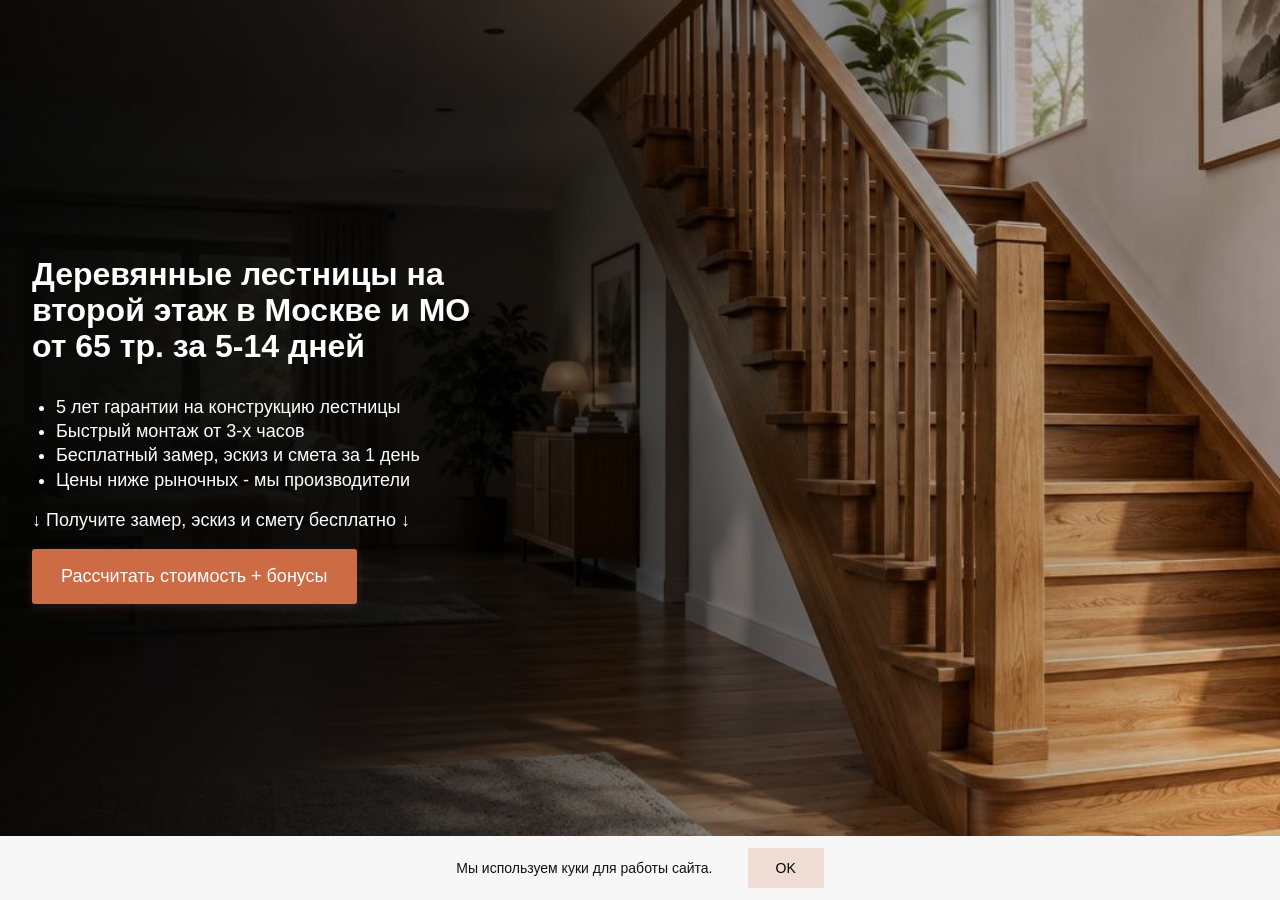
==== index.html @ 140ec00b "Add ready-to-host staircase quiz site" ====
<!doctype html><html lang="ru"><head><meta charset="utf-8"><meta name="viewport" content="width=device-width,initial-scale=1"><meta name="theme-color" content="#cc6b44"><title>Деревянные лестницы на второй этаж в Москве и МО от 65 тр. за 5–14 дней</title><link rel="icon" href="assets/hero.jpg"><link rel="stylesheet" href="style.css"><script src="app.js" defer></script></head><body><main id="app"></main><div id="cookie" class="cookie" hidden><span>Мы используем куки для работы сайта.</span><button type="button" id="cookie-ok">OK</button></div><dialog id="zoom"><button id="zoom-close" aria-label="Закрыть изображение">×</button><img alt="Лестница крупным планом"></dialog><noscript>Для прохождения квиза включите JavaScript в браузере.</noscript></body></html>
---- style.css ----
*{box-sizing:border-box}body{margin:0;font-family:Arial,Helvetica,sans-serif;color:#111;background:#fff}button,input,select{font:inherit}button{cursor:pointer}button:disabled{cursor:default;opacity:.48}button:focus-visible,a:focus-visible,input:focus-visible{outline:3px solid #cc6b44;outline-offset:4px}.primary{border:0;color:white;background:#cc6b44;border-radius:3px;padding:17px 29px;font-size:18px;box-shadow:0 3px 10px #cc6b4430}.primary:hover:enabled{background:#b85e3b}.hero{min-height:100svh;background:linear-gradient(90deg,#000b 0%,#0009 38%,#0002 100%),url('assets/hero.jpg') center/cover;display:flex;align-items:center;color:white;padding:70px 32px 110px;position:relative}.hero-content{max-width:480px}.hero h1{font-size:32px;line-height:1.13;margin:0 0 30px;font-weight:700}.hero ul{padding-left:24px;font-size:18px;line-height:1.35;margin-bottom:15px}.hero p{font-size:18px;line-height:1.5;margin:0 0 15px}.hero-footer{position:absolute;left:32px;bottom:20px;display:grid;gap:5px}.hero-footer a{color:#fff;text-decoration:none;font-size:16px}.hero-footer small{font-size:12px}.cookie{position:fixed;bottom:0;left:0;right:0;background:#f7f7f7;padding:12px 24px;display:flex;justify-content:center;align-items:center;gap:35px;font-size:14px;z-index:5}.cookie[hidden]{display:none}.cookie button{background:#efdcd4;border:0;padding:12px 28px}.quiz{max-width:844px;min-height:100svh;margin:auto;padding:38px 4px 140px;position:relative}.quiz h1{font-size:34px;line-height:1.2;margin:0 0 18px}.cards{display:grid;grid-template-columns:repeat(3,minmax(0,1fr));gap:18px}.card{border:1px solid #ddd;border-radius:3px;position:relative;overflow:hidden;background:#fff}.card label{display:block;cursor:pointer;height:100%}.card img{display:block;width:100%;aspect-ratio:1;object-fit:cover}.card .caption{display:block;min-height:50px;padding:12px 10px;color:#555;font-size:14px;line-height:1.25}.card input{position:absolute;width:1px;height:1px;opacity:0}.card:has(input:checked){border-color:#cc6b44;box-shadow:0 0 0 2px #cc6b44}.card:has(input:focus-visible){outline:3px solid #cc6b44;outline-offset:3px}.indicator{position:absolute;top:15px;right:15px;width:25px;height:25px;border:2px solid #ffffffb0;border-radius:50%;pointer-events:none}.card input:checked~.indicator{background:#cc6b44;box-shadow:inset 0 0 0 4px #ffffff80}.zoom-button{position:absolute;left:10px;top:10px;border:0;border-radius:50%;background:#fff9;width:28px;height:28px;opacity:0}.card:hover .zoom-button,.zoom-button:focus-visible{opacity:1}.nav{position:fixed;bottom:0;background:#fff;left:50%;transform:translateX(-50%);width:min(844px,100%);display:flex;align-items:center;justify-content:space-between;padding:20px 4px 28px;z-index:2}.step{font-size:14px;color:#555}.step b{background:#cc6b44;color:#fff;display:inline-flex;align-items:center;justify-content:center;border-radius:50%;width:23px;height:23px;margin:0 5px}.nav-actions{display:flex;gap:20px;align-items:flex-start}.back{padding:12px;border:1px solid #ddd;background:#fff;border-radius:4px;color:#777;height:44px;min-width:44px}.nav .primary{padding:12px 22px;font-size:16px}.enter{display:block;font-size:12px;text-align:center;color:#888;padding-top:5px}.split{display:grid;grid-template-columns:1fr 1fr;gap:35px;margin-top:30px}.split>img{width:100%;border-radius:3px}.text-options{display:flex;flex-direction:column;gap:18px}.text-option{padding:20px;border:1px solid #ddd;border-radius:4px;display:flex;gap:14px;align-items:center;cursor:pointer;font-size:16px;color:#444}.text-option:has(input:checked){border-color:#cc6b44;background:#cc6b440b}.text-option input{width:20px;height:20px;accent-color:#cc6b44;flex-shrink:0}.height{margin-top:65px}.height input[type=number]{width:100%;border:1px solid #ddd;border-radius:4px;padding:16px;margin-bottom:30px;font-size:20px}.height input[type=range]{width:100%;accent-color:#cc6b44;cursor:pointer}.range-labels{display:flex;justify-content:space-between;color:#777;margin-top:12px}.contact{min-height:100svh;display:flex;align-items:center;justify-content:center;padding:50px 24px}.contact-inner{width:100%;max-width:610px}.contact h1{text-align:center;font-size:30px;line-height:1.1;margin:0 0 20px}.contact .subtitle{text-align:center;color:#555;font-size:16px;font-weight:bold;margin:0 0 24px}.contact form{max-width:550px;margin:auto}.field-label{display:block;color:#555;font-size:18px;margin-bottom:8px}.input{padding:17px 18px;height:56px;width:100%;border:1px solid #ccc;border-radius:3px;margin-bottom:20px;font-size:18px}.phone{display:flex;margin-bottom:20px;border:1px solid #ccc;border-radius:3px;height:56px}.phone select{width:115px;flex-shrink:0;background:white;border:0;border-right:1px solid #ccc;padding:8px}.phone input{width:100%;min-width:0;border:0;padding:12px;font-size:16px}.contact .primary{width:100%;margin-bottom:24px;font-size:16px}.consent{display:flex;gap:8px;font-size:13px;line-height:1.5;color:#333;align-items:flex-start}.consent input{accent-color:#cc6b44;margin-top:3px}.consent a{color:#b95f3c}.error{color:#a42c1e;font-size:15px;line-height:1.5;margin:15px 0}.honeypot{position:absolute;left:-10000px}.contact-back{margin-top:25px;border:0;background:none;color:#888;padding:8px 0}.success{text-align:center;max-width:560px;margin:auto;padding:120px 24px}.success h1{font-size:34px}.success p{color:#555;font-size:18px;line-height:1.5}dialog{border:0;border-radius:6px;padding:0;max-width:90vw;max-height:90svh}dialog::backdrop{background:#000b}dialog img{display:block;max-width:85vw;max-height:85svh}#zoom-close{position:absolute;right:8px;top:8px;border:0;background:white;border-radius:50%;font-size:26px;width:38px;height:38px} @media(max-width:900px){.quiz{padding:30px 24px 130px}.nav{padding:20px 24px}.quiz h1{font-size:28px}}@media(max-width:600px){.hero{padding:50px 24px 120px;background-position:65% center}.hero h1{font-size:28px}.hero ul,.hero p{font-size:16px}.hero-footer{left:24px}.quiz h1{font-size:25px}.cards{grid-template-columns:repeat(2,minmax(0,1fr));gap:12px}.card .caption{font-size:14px;padding:10px;min-height:50px}.quiz{padding:24px 16px 130px}.nav{padding:15px 16px 20px}.split{grid-template-columns:1fr;gap:24px}.split>img{max-height:230px;object-fit:cover}.text-options{gap:12px}.text-option{padding:15px}.contact h1{font-size:25px}.contact{padding:50px 20px}.cookie{gap:15px;padding:10px 16px;font-size:13px}.zoom-button{opacity:1}.height{margin-top:40px}}
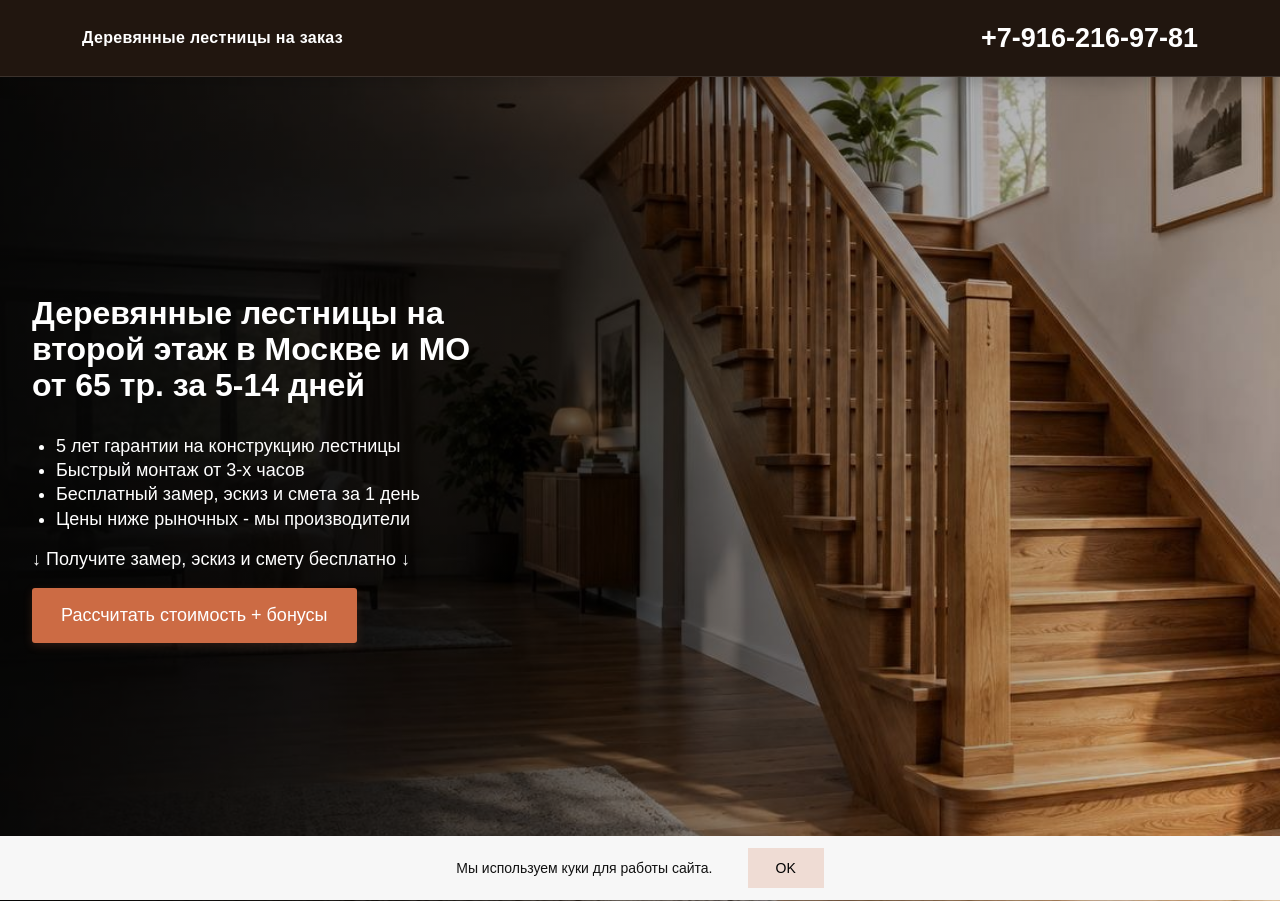
==== commit 874f016e: "Add persistent phone header and Gudok call tracking" ====
--- a/index.html
+++ b/index.html
@@ -1 +1 @@
-<!doctype html><html lang="ru"><head><meta charset="utf-8"><meta name="viewport" content="width=device-width,initial-scale=1"><meta name="theme-color" content="#cc6b44"><title>Деревянные лестницы на второй этаж в Москве и МО от 65 тр. за 5–14 дней</title><link rel="icon" href="assets/hero.jpg"><link rel="stylesheet" href="style.css"><script src="app.js" defer></script></head><body><main id="app"></main><div id="cookie" class="cookie" hidden><span>Мы используем куки для работы сайта.</span><button type="button" id="cookie-ok">OK</button></div><dialog id="zoom"><button id="zoom-close" aria-label="Закрыть изображение">×</button><img alt="Лестница крупным планом"></dialog><noscript>Для прохождения квиза включите JavaScript в браузере.</noscript></body></html>
+<!doctype html><html lang="ru"><head><meta charset="utf-8"><meta name="viewport" content="width=device-width,initial-scale=1"><meta name="theme-color" content="#cc6b44"><title>Деревянные лестницы на второй этаж в Москве и МО от 65 тр. за 5–14 дней</title><link rel="icon" href="assets/hero.jpg"><link rel="stylesheet" href="style.css"><script src="app.js" defer></script></head><body><header class="site-header"><div class="site-header-inner"><span class="site-brand">Деревянные лестницы на заказ</span><a class="site-phone" href="tel:+79162169781" aria-label="Позвонить по номеру +7 916 216 97 81">+7-916-216-97-81</a></div></header><main id="app"></main><div id="cookie" class="cookie" hidden><span>Мы используем куки для работы сайта.</span><button type="button" id="cookie-ok">OK</button></div><dialog id="zoom"><button id="zoom-close" aria-label="Закрыть изображение">×</button><img alt="Лестница крупным планом"></dialog><noscript>Для прохождения квиза включите JavaScript в браузере.</noscript><script type="text/javascript">(function(window,document,n,project_ids){window.GudokData=n;if(typeof project_ids !== "object"){project_ids = [project_ids]};window[n] = {};window[n]["projects"]=project_ids;config_load(project_ids.join(','));function config_load(cId){var a=document.getElementsByTagName("script")[0],s=document.createElement("script"),i=function(){a.parentNode.insertBefore(s,a)},cMrs='';s.async=true;if(document.location.search&&document.location.search.indexOf('?gudok_check=')===0)cMrs+=document.location.search.replace('?','&');s.src="//mod.gudok.tel/script.js?sid="+cId+cMrs;if(window.opera == "[object Opera]"){document.addEventListener("DOMContentLoaded", i, false)}else{i()}}})(window, document, "gd", "p6xbr0mim3");</script></body></html>
--- a/style.css
+++ b/style.css
@@ -1 +1,2 @@
 *{box-sizing:border-box}body{margin:0;font-family:Arial,Helvetica,sans-serif;color:#111;background:#fff}button,input,select{font:inherit}button{cursor:pointer}button:disabled{cursor:default;opacity:.48}button:focus-visible,a:focus-visible,input:focus-visible{outline:3px solid #cc6b44;outline-offset:4px}.primary{border:0;color:white;background:#cc6b44;border-radius:3px;padding:17px 29px;font-size:18px;box-shadow:0 3px 10px #cc6b4430}.primary:hover:enabled{background:#b85e3b}.hero{min-height:100svh;background:linear-gradient(90deg,#000b 0%,#0009 38%,#0002 100%),url('assets/hero.jpg') center/cover;display:flex;align-items:center;color:white;padding:70px 32px 110px;position:relative}.hero-content{max-width:480px}.hero h1{font-size:32px;line-height:1.13;margin:0 0 30px;font-weight:700}.hero ul{padding-left:24px;font-size:18px;line-height:1.35;margin-bottom:15px}.hero p{font-size:18px;line-height:1.5;margin:0 0 15px}.hero-footer{position:absolute;left:32px;bottom:20px;display:grid;gap:5px}.hero-footer a{color:#fff;text-decoration:none;font-size:16px}.hero-footer small{font-size:12px}.cookie{position:fixed;bottom:0;left:0;right:0;background:#f7f7f7;padding:12px 24px;display:flex;justify-content:center;align-items:center;gap:35px;font-size:14px;z-index:5}.cookie[hidden]{display:none}.cookie button{background:#efdcd4;border:0;padding:12px 28px}.quiz{max-width:844px;min-height:100svh;margin:auto;padding:38px 4px 140px;position:relative}.quiz h1{font-size:34px;line-height:1.2;margin:0 0 18px}.cards{display:grid;grid-template-columns:repeat(3,minmax(0,1fr));gap:18px}.card{border:1px solid #ddd;border-radius:3px;position:relative;overflow:hidden;background:#fff}.card label{display:block;cursor:pointer;height:100%}.card img{display:block;width:100%;aspect-ratio:1;object-fit:cover}.card .caption{display:block;min-height:50px;padding:12px 10px;color:#555;font-size:14px;line-height:1.25}.card input{position:absolute;width:1px;height:1px;opacity:0}.card:has(input:checked){border-color:#cc6b44;box-shadow:0 0 0 2px #cc6b44}.card:has(input:focus-visible){outline:3px solid #cc6b44;outline-offset:3px}.indicator{position:absolute;top:15px;right:15px;width:25px;height:25px;border:2px solid #ffffffb0;border-radius:50%;pointer-events:none}.card input:checked~.indicator{background:#cc6b44;box-shadow:inset 0 0 0 4px #ffffff80}.zoom-button{position:absolute;left:10px;top:10px;border:0;border-radius:50%;background:#fff9;width:28px;height:28px;opacity:0}.card:hover .zoom-button,.zoom-button:focus-visible{opacity:1}.nav{position:fixed;bottom:0;background:#fff;left:50%;transform:translateX(-50%);width:min(844px,100%);display:flex;align-items:center;justify-content:space-between;padding:20px 4px 28px;z-index:2}.step{font-size:14px;color:#555}.step b{background:#cc6b44;color:#fff;display:inline-flex;align-items:center;justify-content:center;border-radius:50%;width:23px;height:23px;margin:0 5px}.nav-actions{display:flex;gap:20px;align-items:flex-start}.back{padding:12px;border:1px solid #ddd;background:#fff;border-radius:4px;color:#777;height:44px;min-width:44px}.nav .primary{padding:12px 22px;font-size:16px}.enter{display:block;font-size:12px;text-align:center;color:#888;padding-top:5px}.split{display:grid;grid-template-columns:1fr 1fr;gap:35px;margin-top:30px}.split>img{width:100%;border-radius:3px}.text-options{display:flex;flex-direction:column;gap:18px}.text-option{padding:20px;border:1px solid #ddd;border-radius:4px;display:flex;gap:14px;align-items:center;cursor:pointer;font-size:16px;color:#444}.text-option:has(input:checked){border-color:#cc6b44;background:#cc6b440b}.text-option input{width:20px;height:20px;accent-color:#cc6b44;flex-shrink:0}.height{margin-top:65px}.height input[type=number]{width:100%;border:1px solid #ddd;border-radius:4px;padding:16px;margin-bottom:30px;font-size:20px}.height input[type=range]{width:100%;accent-color:#cc6b44;cursor:pointer}.range-labels{display:flex;justify-content:space-between;color:#777;margin-top:12px}.contact{min-height:100svh;display:flex;align-items:center;justify-content:center;padding:50px 24px}.contact-inner{width:100%;max-width:610px}.contact h1{text-align:center;font-size:30px;line-height:1.1;margin:0 0 20px}.contact .subtitle{text-align:center;color:#555;font-size:16px;font-weight:bold;margin:0 0 24px}.contact form{max-width:550px;margin:auto}.field-label{display:block;color:#555;font-size:18px;margin-bottom:8px}.input{padding:17px 18px;height:56px;width:100%;border:1px solid #ccc;border-radius:3px;margin-bottom:20px;font-size:18px}.phone{display:flex;margin-bottom:20px;border:1px solid #ccc;border-radius:3px;height:56px}.phone select{width:115px;flex-shrink:0;background:white;border:0;border-right:1px solid #ccc;padding:8px}.phone input{width:100%;min-width:0;border:0;padding:12px;font-size:16px}.contact .primary{width:100%;margin-bottom:24px;font-size:16px}.consent{display:flex;gap:8px;font-size:13px;line-height:1.5;color:#333;align-items:flex-start}.consent input{accent-color:#cc6b44;margin-top:3px}.consent a{color:#b95f3c}.error{color:#a42c1e;font-size:15px;line-height:1.5;margin:15px 0}.honeypot{position:absolute;left:-10000px}.contact-back{margin-top:25px;border:0;background:none;color:#888;padding:8px 0}.success{text-align:center;max-width:560px;margin:auto;padding:120px 24px}.success h1{font-size:34px}.success p{color:#555;font-size:18px;line-height:1.5}dialog{border:0;border-radius:6px;padding:0;max-width:90vw;max-height:90svh}dialog::backdrop{background:#000b}dialog img{display:block;max-width:85vw;max-height:85svh}#zoom-close{position:absolute;right:8px;top:8px;border:0;background:white;border-radius:50%;font-size:26px;width:38px;height:38px} @media(max-width:900px){.quiz{padding:30px 24px 130px}.nav{padding:20px 24px}.quiz h1{font-size:28px}}@media(max-width:600px){.hero{padding:50px 24px 120px;background-position:65% center}.hero h1{font-size:28px}.hero ul,.hero p{font-size:16px}.hero-footer{left:24px}.quiz h1{font-size:25px}.cards{grid-template-columns:repeat(2,minmax(0,1fr));gap:12px}.card .caption{font-size:14px;padding:10px;min-height:50px}.quiz{padding:24px 16px 130px}.nav{padding:15px 16px 20px}.split{grid-template-columns:1fr;gap:24px}.split>img{max-height:230px;object-fit:cover}.text-options{gap:12px}.text-option{padding:15px}.contact h1{font-size:25px}.contact{padding:50px 20px}.cookie{gap:15px;padding:10px 16px;font-size:13px}.zoom-button{opacity:1}.height{margin-top:40px}}
+:root{--header-height:76px}.site-header{position:sticky;top:0;z-index:20;background:#21160f;color:#fff;border-bottom:1px solid #ffffff1f;box-shadow:0 4px 18px #0003}.site-header-inner{max-width:1180px;min-height:var(--header-height);margin:auto;padding:10px 32px;display:flex;align-items:center;justify-content:space-between;gap:24px}.site-brand{font-size:16px;font-weight:700;letter-spacing:.02em}.site-phone{color:#fff;text-decoration:none;font-size:27px;line-height:1;font-weight:800;white-space:nowrap}.site-phone:hover{color:#f1b397}.hero,.quiz,.contact{min-height:calc(100svh - var(--header-height))}.hero-footer a{font-size:24px;font-weight:800}.success{min-height:calc(100svh - var(--header-height));display:flex;flex-direction:column;align-items:center;justify-content:center;padding:50px 24px}.success-phone{display:inline-flex;margin:8px 0 26px;color:#b85e3b;text-decoration:none;font-size:30px;line-height:1;font-weight:800}.success-phone:hover{color:#8e4228}@media(max-width:600px){:root{--header-height:66px}.site-header-inner{padding:8px 16px;gap:10px}.site-brand{max-width:125px;font-size:13px;line-height:1.15}.site-phone{font-size:19px}.hero{padding-top:42px}.hero-footer a{font-size:21px}.success-phone{font-size:25px}}
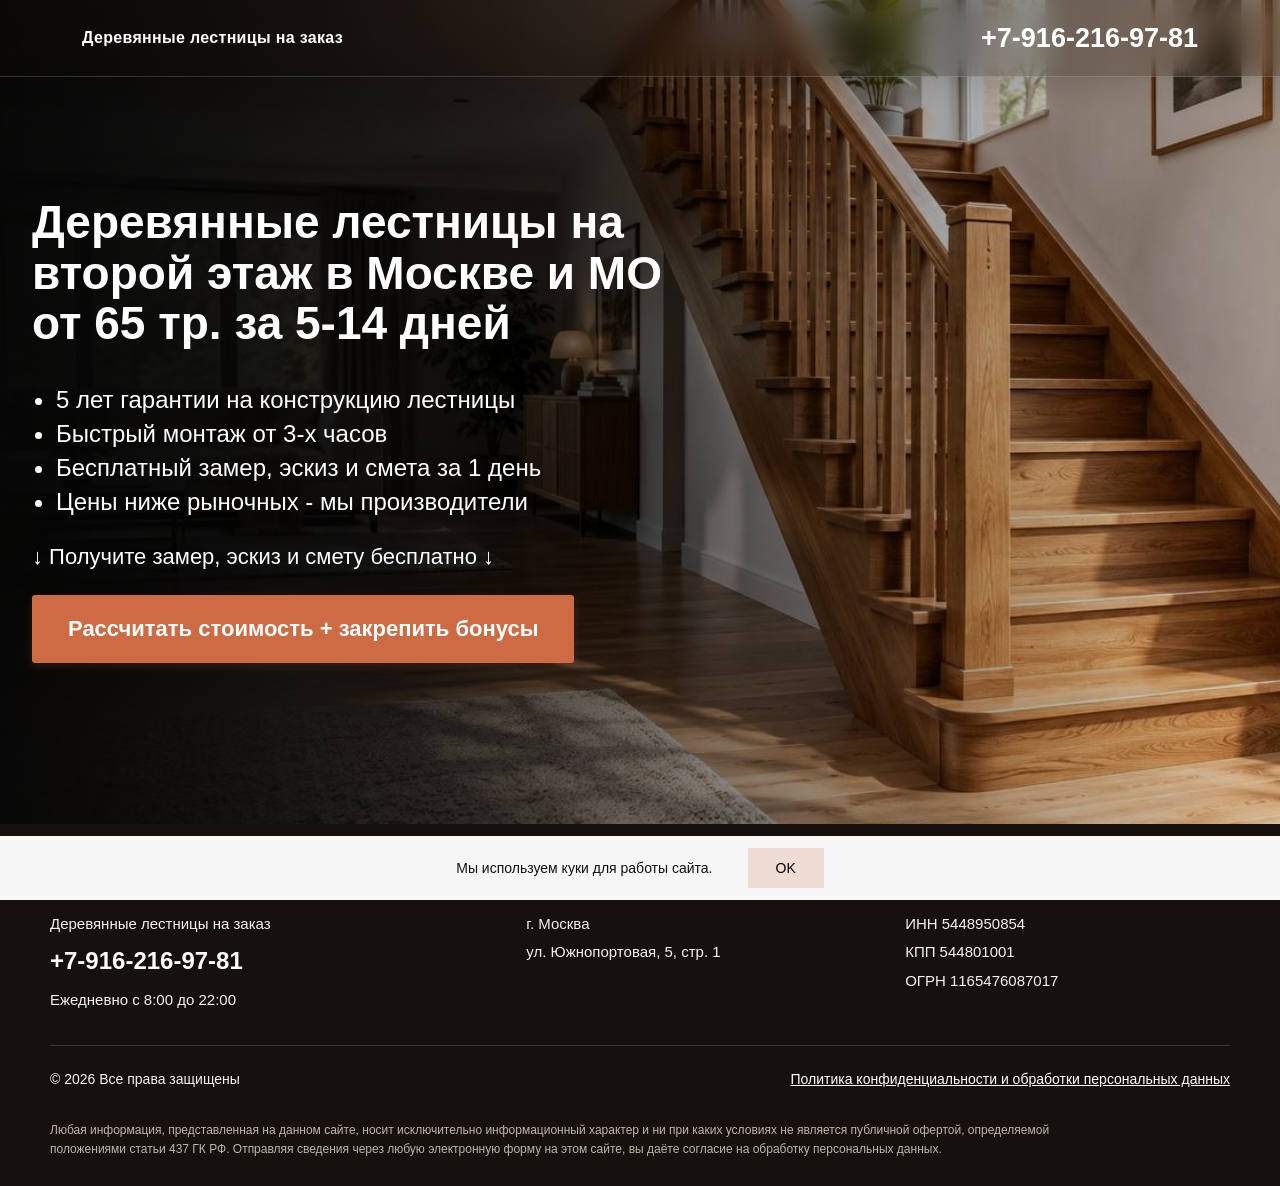
==== commit 4225269f: "Add company footer and full privacy policy" ====
--- a/index.html
+++ b/index.html
@@ -1 +1 @@
-<!doctype html><html lang="ru"><head><meta charset="utf-8"><meta name="viewport" content="width=device-width,initial-scale=1"><meta name="theme-color" content="#cc6b44"><title>Деревянные лестницы на второй этаж в Москве и МО от 65 тр. за 5–14 дней</title><link rel="icon" href="assets/hero.jpg"><link rel="stylesheet" href="style.css"><script src="app.js" defer></script></head><body><header class="site-header"><div class="site-header-inner"><span class="site-brand">Деревянные лестницы на заказ</span><a class="site-phone" href="tel:+79162169781" aria-label="Позвонить по номеру +7 916 216 97 81">+7-916-216-97-81</a></div></header><main id="app"></main><div id="cookie" class="cookie" hidden><span>Мы используем куки для работы сайта.</span><button type="button" id="cookie-ok">OK</button></div><dialog id="zoom"><button id="zoom-close" aria-label="Закрыть изображение">×</button><img alt="Лестница крупным планом"></dialog><noscript>Для прохождения квиза включите JavaScript в браузере.</noscript><script type="text/javascript">(function(window,document,n,project_ids){window.GudokData=n;if(typeof project_ids !== "object"){project_ids = [project_ids]};window[n] = {};window[n]["projects"]=project_ids;config_load(project_ids.join(','));function config_load(cId){var a=document.getElementsByTagName("script")[0],s=document.createElement("script"),i=function(){a.parentNode.insertBefore(s,a)},cMrs='';s.async=true;if(document.location.search&&document.location.search.indexOf('?gudok_check=')===0)cMrs+=document.location.search.replace('?','&');s.src="//mod.gudok.tel/script.js?sid="+cId+cMrs;if(window.opera == "[object Opera]"){document.addEventListener("DOMContentLoaded", i, false)}else{i()}}})(window, document, "gd", "p6xbr0mim3");</script></body></html>
+<!doctype html><html lang="ru"><head><meta charset="utf-8"><meta name="viewport" content="width=device-width,initial-scale=1"><meta name="theme-color" content="#17110e"><title>Деревянные лестницы на второй этаж в Москве и МО от 65 тр. за 5–14 дней</title><link rel="icon" href="assets/hero.jpg"><link rel="stylesheet" href="style.css"><script src="app.js" defer></script></head><body><header class="site-header"><div class="site-header-inner"><span class="site-brand">Деревянные лестницы на заказ</span><a class="site-phone" href="tel:+79162169781" aria-label="Позвонить по номеру +7 916 216 97 81">+7-916-216-97-81</a></div></header><main id="app"></main><footer class="site-footer"><div class="site-footer-inner"><div class="footer-company"><strong>ООО «ДЕДАЛ»</strong><span>Деревянные лестницы на заказ</span><a class="footer-phone" href="tel:+79162169781">+7-916-216-97-81</a><span>Ежедневно с 8:00 до 22:00</span></div><address><strong>Адрес</strong><span>г. Москва</span><span>ул. Южнопортовая, 5, стр. 1</span></address><div class="footer-details"><strong>Реквизиты</strong><span>ИНН 5448950854</span><span>КПП 544801001</span><span>ОГРН 1165476087017</span></div><div class="footer-legal"><span>© 2026 Все права защищены</span><a href="policy.html" target="_blank" rel="noopener">Политика конфиденциальности и обработки персональных данных</a></div><p class="footer-disclaimer">Любая информация, представленная на данном сайте, носит исключительно информационный характер и ни при каких условиях не является публичной офертой, определяемой положениями статьи 437 ГК РФ. Отправляя сведения через любую электронную форму на этом сайте, вы даёте согласие на обработку персональных данных.</p></div></footer><div id="cookie" class="cookie" hidden><span>Мы используем куки для работы сайта.</span><button type="button" id="cookie-ok">OK</button></div><dialog id="zoom"><button id="zoom-close" aria-label="Закрыть изображение">×</button><img alt="Лестница крупным планом"></dialog><noscript>Для прохождения квиза включите JavaScript в браузере.</noscript><script type="text/javascript">(function(window,document,n,project_ids){window.GudokData=n;if(typeof project_ids !== "object"){project_ids = [project_ids]};window[n] = {};window[n]["projects"]=project_ids;config_load(project_ids.join(','));function config_load(cId){var a=document.getElementsByTagName("script")[0],s=document.createElement("script"),i=function(){a.parentNode.insertBefore(s,a)},cMrs='';s.async=true;if(document.location.search&&document.location.search.indexOf('?gudok_check=')===0)cMrs+=document.location.search.replace('?','&');s.src="//mod.gudok.tel/script.js?sid="+cId+cMrs;if(window.opera == "[object Opera]"){document.addEventListener("DOMContentLoaded", i, false)}else{i()}}})(window, document, "gd", "p6xbr0mim3");</script></body></html>
--- a/style.css
+++ b/style.css
@@ -1,2 +1,8 @@
 *{box-sizing:border-box}body{margin:0;font-family:Arial,Helvetica,sans-serif;color:#111;background:#fff}button,input,select{font:inherit}button{cursor:pointer}button:disabled{cursor:default;opacity:.48}button:focus-visible,a:focus-visible,input:focus-visible{outline:3px solid #cc6b44;outline-offset:4px}.primary{border:0;color:white;background:#cc6b44;border-radius:3px;padding:17px 29px;font-size:18px;box-shadow:0 3px 10px #cc6b4430}.primary:hover:enabled{background:#b85e3b}.hero{min-height:100svh;background:linear-gradient(90deg,#000b 0%,#0009 38%,#0002 100%),url('assets/hero.jpg') center/cover;display:flex;align-items:center;color:white;padding:70px 32px 110px;position:relative}.hero-content{max-width:480px}.hero h1{font-size:32px;line-height:1.13;margin:0 0 30px;font-weight:700}.hero ul{padding-left:24px;font-size:18px;line-height:1.35;margin-bottom:15px}.hero p{font-size:18px;line-height:1.5;margin:0 0 15px}.hero-footer{position:absolute;left:32px;bottom:20px;display:grid;gap:5px}.hero-footer a{color:#fff;text-decoration:none;font-size:16px}.hero-footer small{font-size:12px}.cookie{position:fixed;bottom:0;left:0;right:0;background:#f7f7f7;padding:12px 24px;display:flex;justify-content:center;align-items:center;gap:35px;font-size:14px;z-index:5}.cookie[hidden]{display:none}.cookie button{background:#efdcd4;border:0;padding:12px 28px}.quiz{max-width:844px;min-height:100svh;margin:auto;padding:38px 4px 140px;position:relative}.quiz h1{font-size:34px;line-height:1.2;margin:0 0 18px}.cards{display:grid;grid-template-columns:repeat(3,minmax(0,1fr));gap:18px}.card{border:1px solid #ddd;border-radius:3px;position:relative;overflow:hidden;background:#fff}.card label{display:block;cursor:pointer;height:100%}.card img{display:block;width:100%;aspect-ratio:1;object-fit:cover}.card .caption{display:block;min-height:50px;padding:12px 10px;color:#555;font-size:14px;line-height:1.25}.card input{position:absolute;width:1px;height:1px;opacity:0}.card:has(input:checked){border-color:#cc6b44;box-shadow:0 0 0 2px #cc6b44}.card:has(input:focus-visible){outline:3px solid #cc6b44;outline-offset:3px}.indicator{position:absolute;top:15px;right:15px;width:25px;height:25px;border:2px solid #ffffffb0;border-radius:50%;pointer-events:none}.card input:checked~.indicator{background:#cc6b44;box-shadow:inset 0 0 0 4px #ffffff80}.zoom-button{position:absolute;left:10px;top:10px;border:0;border-radius:50%;background:#fff9;width:28px;height:28px;opacity:0}.card:hover .zoom-button,.zoom-button:focus-visible{opacity:1}.nav{position:fixed;bottom:0;background:#fff;left:50%;transform:translateX(-50%);width:min(844px,100%);display:flex;align-items:center;justify-content:space-between;padding:20px 4px 28px;z-index:2}.step{font-size:14px;color:#555}.step b{background:#cc6b44;color:#fff;display:inline-flex;align-items:center;justify-content:center;border-radius:50%;width:23px;height:23px;margin:0 5px}.nav-actions{display:flex;gap:20px;align-items:flex-start}.back{padding:12px;border:1px solid #ddd;background:#fff;border-radius:4px;color:#777;height:44px;min-width:44px}.nav .primary{padding:12px 22px;font-size:16px}.enter{display:block;font-size:12px;text-align:center;color:#888;padding-top:5px}.split{display:grid;grid-template-columns:1fr 1fr;gap:35px;margin-top:30px}.split>img{width:100%;border-radius:3px}.text-options{display:flex;flex-direction:column;gap:18px}.text-option{padding:20px;border:1px solid #ddd;border-radius:4px;display:flex;gap:14px;align-items:center;cursor:pointer;font-size:16px;color:#444}.text-option:has(input:checked){border-color:#cc6b44;background:#cc6b440b}.text-option input{width:20px;height:20px;accent-color:#cc6b44;flex-shrink:0}.height{margin-top:65px}.height input[type=number]{width:100%;border:1px solid #ddd;border-radius:4px;padding:16px;margin-bottom:30px;font-size:20px}.height input[type=range]{width:100%;accent-color:#cc6b44;cursor:pointer}.range-labels{display:flex;justify-content:space-between;color:#777;margin-top:12px}.contact{min-height:100svh;display:flex;align-items:center;justify-content:center;padding:50px 24px}.contact-inner{width:100%;max-width:610px}.contact h1{text-align:center;font-size:30px;line-height:1.1;margin:0 0 20px}.contact .subtitle{text-align:center;color:#555;font-size:16px;font-weight:bold;margin:0 0 24px}.contact form{max-width:550px;margin:auto}.field-label{display:block;color:#555;font-size:18px;margin-bottom:8px}.input{padding:17px 18px;height:56px;width:100%;border:1px solid #ccc;border-radius:3px;margin-bottom:20px;font-size:18px}.phone{display:flex;margin-bottom:20px;border:1px solid #ccc;border-radius:3px;height:56px}.phone select{width:115px;flex-shrink:0;background:white;border:0;border-right:1px solid #ccc;padding:8px}.phone input{width:100%;min-width:0;border:0;padding:12px;font-size:16px}.contact .primary{width:100%;margin-bottom:24px;font-size:16px}.consent{display:flex;gap:8px;font-size:13px;line-height:1.5;color:#333;align-items:flex-start}.consent input{accent-color:#cc6b44;margin-top:3px}.consent a{color:#b95f3c}.error{color:#a42c1e;font-size:15px;line-height:1.5;margin:15px 0}.honeypot{position:absolute;left:-10000px}.contact-back{margin-top:25px;border:0;background:none;color:#888;padding:8px 0}.success{text-align:center;max-width:560px;margin:auto;padding:120px 24px}.success h1{font-size:34px}.success p{color:#555;font-size:18px;line-height:1.5}dialog{border:0;border-radius:6px;padding:0;max-width:90vw;max-height:90svh}dialog::backdrop{background:#000b}dialog img{display:block;max-width:85vw;max-height:85svh}#zoom-close{position:absolute;right:8px;top:8px;border:0;background:white;border-radius:50%;font-size:26px;width:38px;height:38px} @media(max-width:900px){.quiz{padding:30px 24px 130px}.nav{padding:20px 24px}.quiz h1{font-size:28px}}@media(max-width:600px){.hero{padding:50px 24px 120px;background-position:65% center}.hero h1{font-size:28px}.hero ul,.hero p{font-size:16px}.hero-footer{left:24px}.quiz h1{font-size:25px}.cards{grid-template-columns:repeat(2,minmax(0,1fr));gap:12px}.card .caption{font-size:14px;padding:10px;min-height:50px}.quiz{padding:24px 16px 130px}.nav{padding:15px 16px 20px}.split{grid-template-columns:1fr;gap:24px}.split>img{max-height:230px;object-fit:cover}.text-options{gap:12px}.text-option{padding:15px}.contact h1{font-size:25px}.contact{padding:50px 20px}.cookie{gap:15px;padding:10px 16px;font-size:13px}.zoom-button{opacity:1}.height{margin-top:40px}}
-:root{--header-height:76px}.site-header{position:sticky;top:0;z-index:20;background:#21160f;color:#fff;border-bottom:1px solid #ffffff1f;box-shadow:0 4px 18px #0003}.site-header-inner{max-width:1180px;min-height:var(--header-height);margin:auto;padding:10px 32px;display:flex;align-items:center;justify-content:space-between;gap:24px}.site-brand{font-size:16px;font-weight:700;letter-spacing:.02em}.site-phone{color:#fff;text-decoration:none;font-size:27px;line-height:1;font-weight:800;white-space:nowrap}.site-phone:hover{color:#f1b397}.hero,.quiz,.contact{min-height:calc(100svh - var(--header-height))}.hero-footer a{font-size:24px;font-weight:800}.success{min-height:calc(100svh - var(--header-height));display:flex;flex-direction:column;align-items:center;justify-content:center;padding:50px 24px}.success-phone{display:inline-flex;margin:8px 0 26px;color:#b85e3b;text-decoration:none;font-size:30px;line-height:1;font-weight:800}.success-phone:hover{color:#8e4228}@media(max-width:600px){:root{--header-height:66px}.site-header-inner{padding:8px 16px;gap:10px}.site-brand{max-width:125px;font-size:13px;line-height:1.15}.site-phone{font-size:19px}.hero{padding-top:42px}.hero-footer a{font-size:21px}.success-phone{font-size:25px}}
+:root{--header-height:76px}.site-header{position:sticky;top:0;z-index:20;background:rgba(0,0,0,.6);color:#fff;border-bottom:1px solid #ffffff29;box-shadow:0 4px 18px #0003;backdrop-filter:blur(8px);-webkit-backdrop-filter:blur(8px)}.site-header-inner{max-width:1180px;min-height:var(--header-height);margin:auto;padding:10px 32px;display:flex;align-items:center;justify-content:space-between;gap:24px}.site-brand{font-size:16px;font-weight:700;letter-spacing:.02em}.site-phone{color:#fff;text-decoration:none;font-size:27px;line-height:1;font-weight:800;white-space:nowrap}.site-phone:hover{color:#f1b397}.hero,.quiz,.contact{min-height:calc(100svh - var(--header-height))}.success{min-height:calc(100svh - var(--header-height));display:flex;flex-direction:column;align-items:center;justify-content:center;padding:50px 24px}.success-phone{display:inline-flex;margin:8px 0 26px;color:#b85e3b;text-decoration:none;font-size:30px;line-height:1;font-weight:800}.success-phone:hover{color:#8e4228}@media(max-width:600px){:root{--header-height:66px}.site-header-inner{padding:8px 16px;gap:10px}.site-brand{max-width:125px;font-size:13px;line-height:1.15}.site-phone{font-size:19px}.hero{padding-top:42px}.success-phone{font-size:25px}}
+.hero-content{width:50vw;max-width:none}.hero h1{font-size:42px;line-height:1.12;margin-bottom:32px}.hero ul{font-size:22px;line-height:1.42;margin-bottom:20px}.hero p{font-size:21px;line-height:1.45;margin-bottom:20px}.hero .primary{min-height:64px;padding:20px 34px;font-size:21px;font-weight:700}@media(max-width:900px){.hero-content{width:62%}.hero h1{font-size:36px}.hero ul{font-size:19px}.hero p{font-size:19px}.hero .primary{font-size:19px}}@media(max-width:600px){.hero-content{width:100%}.hero h1{font-size:30px;line-height:1.15;margin-bottom:26px}.hero ul,.hero p{font-size:17px}.hero .primary{width:100%;min-height:58px;padding:17px 16px;font-size:18px}}
+.site-header{position:fixed;width:100%;background:linear-gradient(90deg,rgba(14,10,8,.34),rgba(14,10,8,.18));border-bottom:1px solid rgba(255,255,255,.16);box-shadow:0 8px 28px rgba(0,0,0,.12);backdrop-filter:blur(14px) saturate(125%);-webkit-backdrop-filter:blur(14px) saturate(125%)}#app{padding-top:var(--header-height)}.hero{margin-top:calc(-1 * var(--header-height));padding-top:calc(70px + var(--header-height))}
+.hero-content{width:50vw;max-width:none}.hero h1{font-size:46px;line-height:1.1;margin-bottom:34px}.hero ul{font-size:24px;line-height:1.42;margin-bottom:22px}.hero p{font-size:22px;line-height:1.45;margin-bottom:22px}.hero .primary{min-height:68px;padding:21px 36px;font-size:22px;font-weight:700}
+.site-footer{background:#17110e;color:#f7f2ef;padding:46px 32px 28px}.site-footer-inner{max-width:1180px;margin:auto;display:grid;grid-template-columns:1.3fr 1fr 1fr;gap:34px 54px}.site-footer strong{display:block;font-size:17px;margin-bottom:11px}.footer-company,.site-footer address,.footer-details{display:flex;flex-direction:column;gap:7px;font-size:15px;line-height:1.45}.site-footer address{font-style:normal}.footer-phone{color:#fff;text-decoration:none;font-size:24px;font-weight:800;margin:3px 0}.footer-phone:hover,.site-footer a:hover{color:#f1b397}.footer-legal{grid-column:1/-1;display:flex;justify-content:space-between;gap:24px;padding-top:25px;border-top:1px solid rgba(255,255,255,.15);font-size:14px}.footer-legal a{color:#fff}.footer-disclaimer{grid-column:1/-1;margin:0;color:#bfb5af;font-size:12px;line-height:1.55;max-width:1000px}
+@media(max-width:900px){.hero-content{width:64%}.hero h1{font-size:39px}.hero ul{font-size:21px}.hero p{font-size:20px}.hero .primary{font-size:20px}.site-footer-inner{grid-template-columns:1fr 1fr}.footer-company{grid-column:1/-1}}
+@media(max-width:600px){.hero{padding-top:calc(42px + var(--header-height))}.hero-content{width:100%}.hero h1{font-size:32px;line-height:1.13;margin-bottom:27px}.hero ul,.hero p{font-size:18px}.hero .primary{width:100%;min-height:60px;padding:18px 14px;font-size:19px}.site-footer{padding:38px 20px 24px}.site-footer-inner{grid-template-columns:1fr;gap:26px}.footer-company,.footer-legal,.footer-disclaimer{grid-column:1}.footer-legal{flex-direction:column;gap:12px}.footer-phone{font-size:23px}}
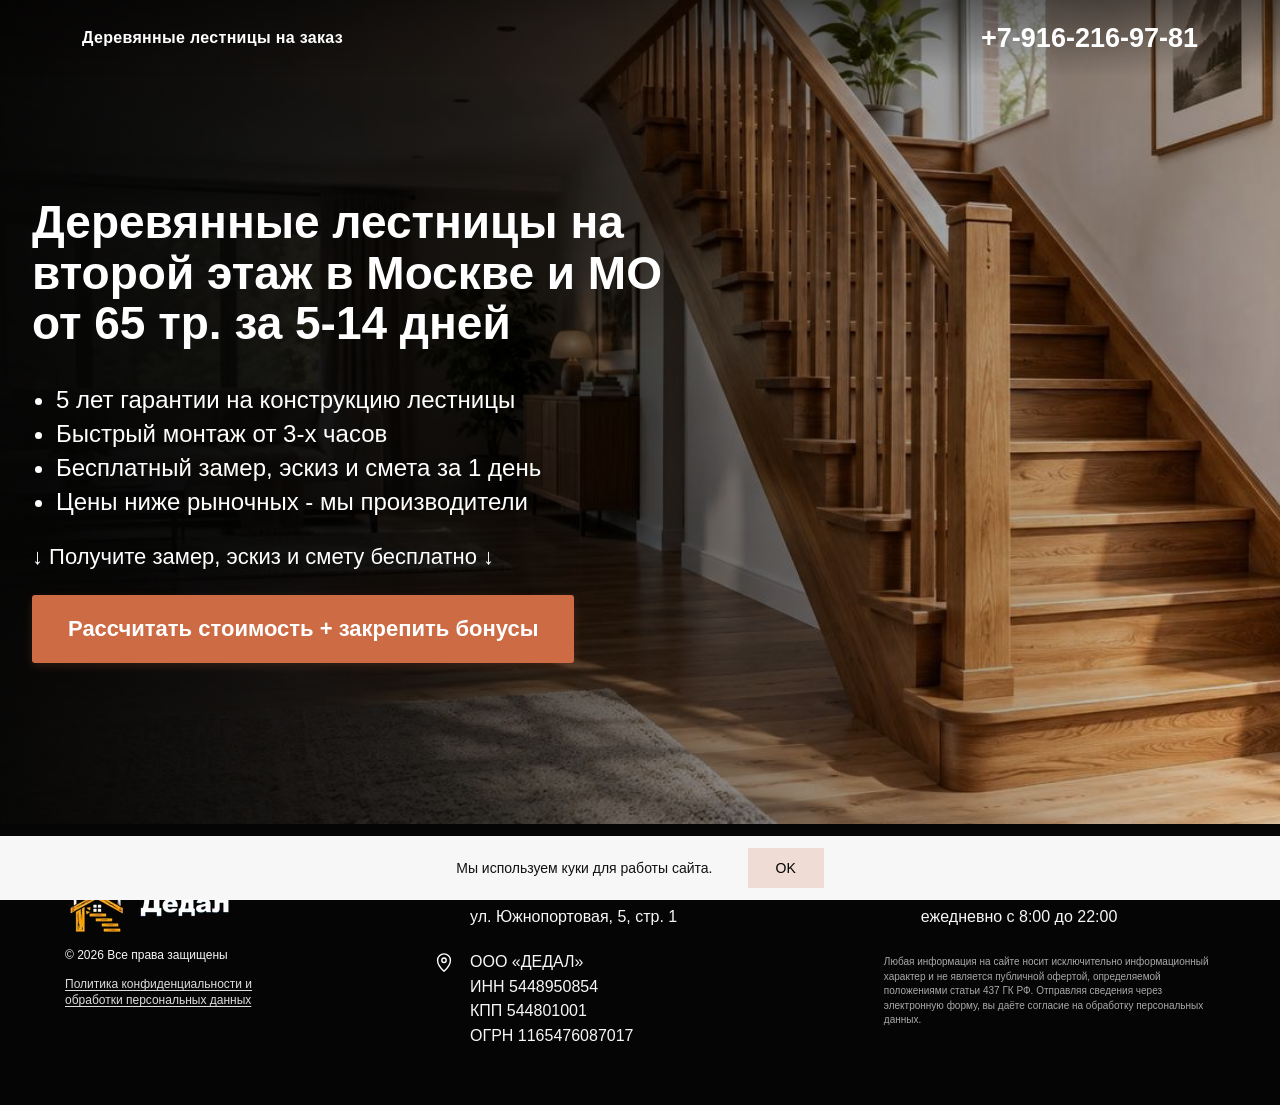
==== commit c18cb493: "Refine transparent header and company footer design" ====
--- a/index.html
+++ b/index.html
@@ -1 +1,59 @@
-<!doctype html><html lang="ru"><head><meta charset="utf-8"><meta name="viewport" content="width=device-width,initial-scale=1"><meta name="theme-color" content="#17110e"><title>Деревянные лестницы на второй этаж в Москве и МО от 65 тр. за 5–14 дней</title><link rel="icon" href="assets/hero.jpg"><link rel="stylesheet" href="style.css"><script src="app.js" defer></script></head><body><header class="site-header"><div class="site-header-inner"><span class="site-brand">Деревянные лестницы на заказ</span><a class="site-phone" href="tel:+79162169781" aria-label="Позвонить по номеру +7 916 216 97 81">+7-916-216-97-81</a></div></header><main id="app"></main><footer class="site-footer"><div class="site-footer-inner"><div class="footer-company"><strong>ООО «ДЕДАЛ»</strong><span>Деревянные лестницы на заказ</span><a class="footer-phone" href="tel:+79162169781">+7-916-216-97-81</a><span>Ежедневно с 8:00 до 22:00</span></div><address><strong>Адрес</strong><span>г. Москва</span><span>ул. Южнопортовая, 5, стр. 1</span></address><div class="footer-details"><strong>Реквизиты</strong><span>ИНН 5448950854</span><span>КПП 544801001</span><span>ОГРН 1165476087017</span></div><div class="footer-legal"><span>© 2026 Все права защищены</span><a href="policy.html" target="_blank" rel="noopener">Политика конфиденциальности и обработки персональных данных</a></div><p class="footer-disclaimer">Любая информация, представленная на данном сайте, носит исключительно информационный характер и ни при каких условиях не является публичной офертой, определяемой положениями статьи 437 ГК РФ. Отправляя сведения через любую электронную форму на этом сайте, вы даёте согласие на обработку персональных данных.</p></div></footer><div id="cookie" class="cookie" hidden><span>Мы используем куки для работы сайта.</span><button type="button" id="cookie-ok">OK</button></div><dialog id="zoom"><button id="zoom-close" aria-label="Закрыть изображение">×</button><img alt="Лестница крупным планом"></dialog><noscript>Для прохождения квиза включите JavaScript в браузере.</noscript><script type="text/javascript">(function(window,document,n,project_ids){window.GudokData=n;if(typeof project_ids !== "object"){project_ids = [project_ids]};window[n] = {};window[n]["projects"]=project_ids;config_load(project_ids.join(','));function config_load(cId){var a=document.getElementsByTagName("script")[0],s=document.createElement("script"),i=function(){a.parentNode.insertBefore(s,a)},cMrs='';s.async=true;if(document.location.search&&document.location.search.indexOf('?gudok_check=')===0)cMrs+=document.location.search.replace('?','&');s.src="//mod.gudok.tel/script.js?sid="+cId+cMrs;if(window.opera == "[object Opera]"){document.addEventListener("DOMContentLoaded", i, false)}else{i()}}})(window, document, "gd", "p6xbr0mim3");</script></body></html>
+<!doctype html>
+<html lang="ru">
+<head>
+<meta charset="utf-8">
+<meta name="viewport" content="width=device-width,initial-scale=1">
+<meta name="theme-color" content="#17110e">
+<title>Деревянные лестницы на второй этаж в Москве и МО от 65 тр. за 5–14 дней</title>
+<link rel="icon" href="assets/hero.jpg">
+<link rel="stylesheet" href="style.css">
+<script src="app.js" defer>
+</script>
+</head>
+<body>
+<header class="site-header">
+<div class="site-header-inner">
+<span class="site-brand">Деревянные лестницы на заказ</span>
+<a class="site-phone" href="tel:+79162169781" aria-label="Позвонить по номеру +7 916 216 97 81">+7-916-216-97-81</a>
+</div>
+</header>
+<main id="app">
+</main>
+<footer class="site-footer">
+<div class="site-footer-inner">
+<section class="footer-brand" aria-label="Компания Дедал">
+<img src="assets/dedal-logo.webp" alt="Дедал" width="165" height="58">
+<span>© 2026 Все права защищены</span>
+<a href="policy.html" target="_blank" rel="noopener">Политика конфиденциальности и обработки персональных данных</a>
+</section>
+<section class="footer-location" aria-label="Адрес и реквизиты">
+<div class="footer-row">
+<svg aria-hidden="true" viewBox="0 0 24 24"><path d="M12 21s7-6.1 7-12A7 7 0 1 0 5 9c0 5.9 7 12 7 12Z"/><circle cx="12" cy="9" r="2.4"/></svg>
+<address><strong>г. Москва</strong><span>ул. Южнопортовая, 5, стр. 1</span></address>
+</div>
+<div class="footer-row footer-requisites">
+<svg aria-hidden="true" viewBox="0 0 24 24"><path d="M12 21s7-6.1 7-12A7 7 0 1 0 5 9c0 5.9 7 12 7 12Z"/><circle cx="12" cy="9" r="2.4"/></svg>
+<div><span>ООО «ДЕДАЛ»</span><span>ИНН 5448950854</span><span>КПП 544801001</span><span>ОГРН 1165476087017</span></div>
+</div>
+</section>
+<section class="footer-contact" aria-label="Контакты">
+<div class="footer-row">
+<svg aria-hidden="true" viewBox="0 0 24 24"><path d="M7.2 3.8 4.7 6.3c-1.5 1.5.3 6 4 9.7s8.2 5.5 9.7 4l2.5-2.5-4-3-2.2 2.2c-1.5-.4-3.1-1.4-4.4-2.7-1.3-1.3-2.3-2.9-2.7-4.4l2.2-2.2-2.6-3.6Z"/></svg>
+<div><a class="footer-phone" href="tel:+79162169781">+7-916-216-97-81</a><span>ежедневно с 8:00 до 22:00</span></div>
+</div>
+<p class="footer-disclaimer">Любая информация на сайте носит исключительно информационный характер и не является публичной офертой, определяемой положениями статьи 437 ГК РФ. Отправляя сведения через электронную форму, вы даёте согласие на обработку персональных данных.</p>
+</section>
+</div>
+</footer>
+<div id="cookie" class="cookie" hidden>
+<span>Мы используем куки для работы сайта.</span>
+<button type="button" id="cookie-ok">OK</button>
+</div>
+<dialog id="zoom">
+<button id="zoom-close" aria-label="Закрыть изображение">×</button>
+<img alt="Лестница крупным планом">
+</dialog>
+<noscript>Для прохождения квиза включите JavaScript в браузере.</noscript>
+<script type="text/javascript">(function(window,document,n,project_ids){window.GudokData=n;if(typeof project_ids !== "object"){project_ids = [project_ids]};window[n] = {};window[n]["projects"]=project_ids;config_load(project_ids.join(','));function config_load(cId){var a=document.getElementsByTagName("script")[0],s=document.createElement("script"),i=function(){a.parentNode.insertBefore(s,a)},cMrs='';s.async=true;if(document.location.search&&document.location.search.indexOf('?gudok_check=')===0)cMrs+=document.location.search.replace('?','&');s.src="//mod.gudok.tel/script.js?sid="+cId+cMrs;if(window.opera == "[object Opera]"){document.addEventListener("DOMContentLoaded", i, false)}else{i()}}})(window, document, "gd", "p6xbr0mim3");</script>
+</body>
+</html>
--- a/style.css
+++ b/style.css
@@ -6,3 +6,26 @@
 .site-footer{background:#17110e;color:#f7f2ef;padding:46px 32px 28px}.site-footer-inner{max-width:1180px;margin:auto;display:grid;grid-template-columns:1.3fr 1fr 1fr;gap:34px 54px}.site-footer strong{display:block;font-size:17px;margin-bottom:11px}.footer-company,.site-footer address,.footer-details{display:flex;flex-direction:column;gap:7px;font-size:15px;line-height:1.45}.site-footer address{font-style:normal}.footer-phone{color:#fff;text-decoration:none;font-size:24px;font-weight:800;margin:3px 0}.footer-phone:hover,.site-footer a:hover{color:#f1b397}.footer-legal{grid-column:1/-1;display:flex;justify-content:space-between;gap:24px;padding-top:25px;border-top:1px solid rgba(255,255,255,.15);font-size:14px}.footer-legal a{color:#fff}.footer-disclaimer{grid-column:1/-1;margin:0;color:#bfb5af;font-size:12px;line-height:1.55;max-width:1000px}
 @media(max-width:900px){.hero-content{width:64%}.hero h1{font-size:39px}.hero ul{font-size:21px}.hero p{font-size:20px}.hero .primary{font-size:20px}.site-footer-inner{grid-template-columns:1fr 1fr}.footer-company{grid-column:1/-1}}
 @media(max-width:600px){.hero{padding-top:calc(42px + var(--header-height))}.hero-content{width:100%}.hero h1{font-size:32px;line-height:1.13;margin-bottom:27px}.hero ul,.hero p{font-size:18px}.hero .primary{width:100%;min-height:60px;padding:18px 14px;font-size:19px}.site-footer{padding:38px 20px 24px}.site-footer-inner{grid-template-columns:1fr;gap:26px}.footer-company,.footer-legal,.footer-disclaimer{grid-column:1}.footer-legal{flex-direction:column;gap:12px}.footer-phone{font-size:23px}}
+
+/* Refined transparent header and compact company footer */
+.site-header{background:rgba(12,8,6,.9);border:0;box-shadow:none;backdrop-filter:none;-webkit-backdrop-filter:none}
+body:has(.hero) .site-header{background:linear-gradient(180deg,rgba(0,0,0,.46) 0%,rgba(0,0,0,.18) 62%,transparent 100%)}
+.quiz h1:focus{outline:none}
+.site-footer{background:#050505;color:#f7f7f7;padding:52px 32px 58px}
+.site-footer-inner{max-width:1150px;margin:auto;display:grid;grid-template-columns:.9fr 1.15fr 1fr;gap:70px;align-items:start}
+.footer-brand,.footer-location,.footer-contact{min-width:0}
+.footer-brand{display:flex;flex-direction:column;align-items:flex-start;gap:13px;font-size:12px;line-height:1.35}
+.footer-brand img{display:block;width:165px;height:58px;object-fit:contain}
+.footer-brand a{max-width:235px;color:#ddd;text-decoration:underline;text-underline-offset:2px}
+.footer-location{display:grid;gap:24px}
+.footer-row{display:grid;grid-template-columns:23px minmax(0,1fr);gap:14px;align-items:start}
+.footer-row svg{width:22px;height:22px;margin-top:1px;fill:none;stroke:#fff;stroke-width:1.5;stroke-linecap:round;stroke-linejoin:round}
+.footer-row address,.footer-row>div{display:flex;flex-direction:column;gap:5px;font-style:normal;font-size:16px;line-height:1.35}
+.footer-row strong{font-size:16px;margin:0 0 3px}
+.footer-requisites>div{gap:3px}
+.footer-contact{display:flex;flex-direction:column;gap:28px}
+.footer-phone{display:inline-block;color:#fff;font-size:18px;line-height:1.2;font-weight:800;text-decoration:underline;text-underline-offset:3px;margin:0 0 3px}
+.footer-disclaimer{margin:0;color:#a9a9a9;font-size:10px;line-height:1.45;max-width:360px}
+.site-footer a{transition:color .18s ease}.site-footer a:hover{color:#ef9f77}
+@media(max-width:900px){.site-footer-inner{grid-template-columns:1fr 1fr;gap:46px}.footer-brand{grid-column:1/-1}.footer-contact{grid-column:auto}}
+@media(max-width:600px){.site-header-inner{padding-top:6px;padding-bottom:6px}.site-footer{padding:44px 20px 48px}.site-footer-inner{grid-template-columns:1fr;gap:42px}.footer-brand{grid-column:auto;align-items:center;text-align:center}.footer-brand a{max-width:340px}.footer-location,.footer-contact{width:min(100%,290px);margin:0 auto}.footer-location{gap:24px}.footer-contact{grid-column:auto;gap:30px}.footer-row address,.footer-row>div{font-size:16px}.footer-disclaimer{max-width:100%;text-align:center;font-size:10px}}
